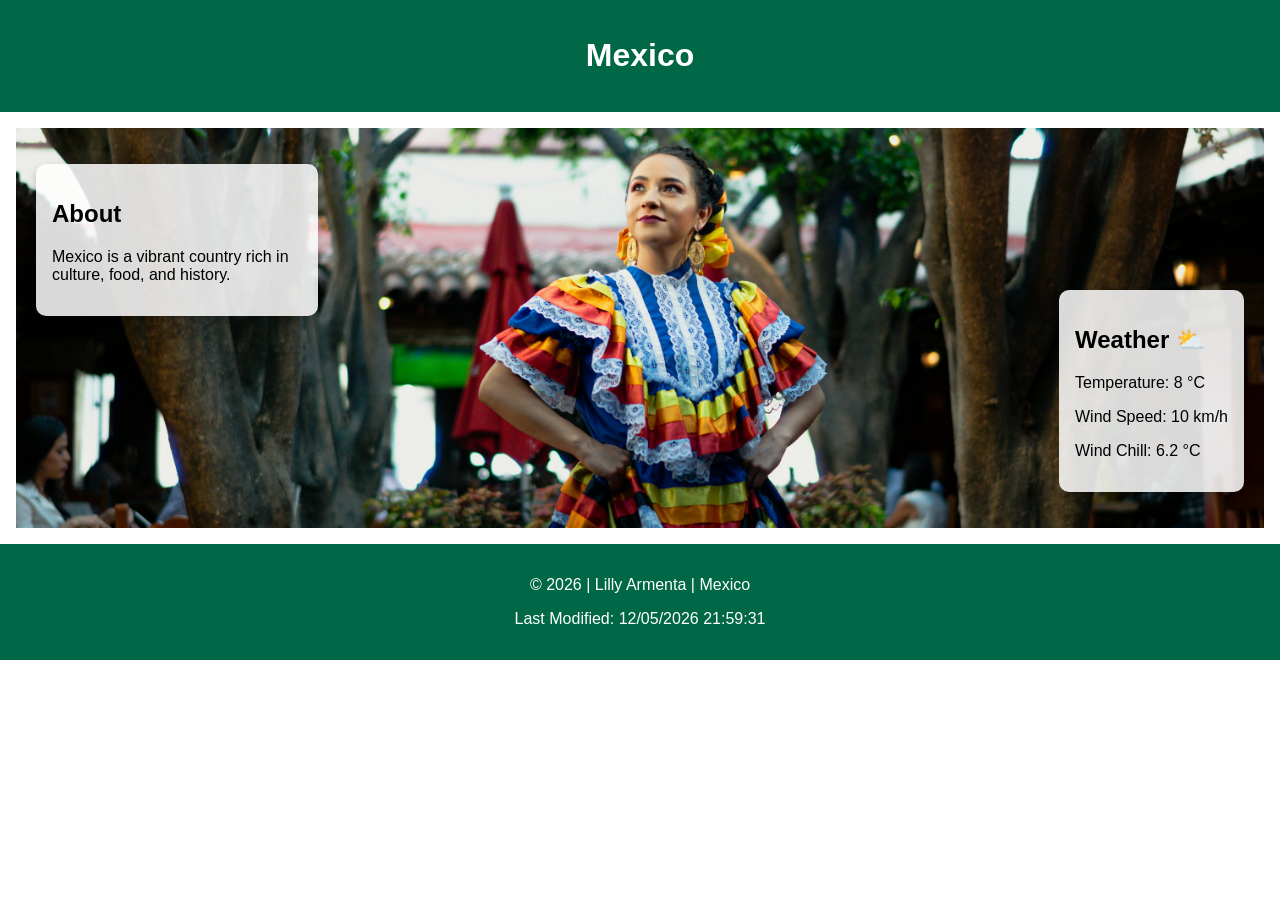
==== place.html @ 345e4b07 "W03" ====
<!DOCTYPE html>
<html lang="en">
<head>
  <meta charset="UTF-8">
  <meta name="viewport" content="width=device-width, initial-scale=1.0">
  <title>Mexico Page</title>

  <link rel="stylesheet" href="styles/place.css">
  <script src="scripts/place.js" defer></script>
</head>

<body>

<header>
  <h1>Mexico</h1>
</header>

<main>

  <div class="hero">
    <picture>
      <source srcset="images/hero-small.webp" media="(max-width: 600px)">
      <source srcset="images/hero-medium.webp" media="(max-width: 1000px)">
      <img src="images/hero-large.webp" alt="Mexico landscape">
    </picture>

    <section class="about">
      <h2>About</h2>
      <p>Mexico is a vibrant country rich in culture, food, and history.</p>
    </section>

    <section class="weather">
      <h2 id="weather-title">Weather</h2>
      <p>Temperature: <span id="temp">8</span> °C</p>
      <p>Wind Speed: <span id="wind">10</span> km/h</p>
      <p>Wind Chill: <span id="windChill"></span></p>
    </section>
  </div>

</main>

<footer>
  <p>&copy; <span id="year"></span> | Lilly Armenta | Mexico</p>
  <p>Last Modified: <span id="lastModified"></span></p>
</footer>

</body>
</html>
---- styles/place.css ----
:root {
  --primary-color: #006847;
  --secondary-color: #ce1126;
  --accent-color: #ffffff;
}

body {
  font-family: Arial, sans-serif;
  margin: 0;
}

header, footer {
  text-align: center;
  padding: 1rem;
  background-color: var(--primary-color);
  color: white;
}

main {
  padding: 1rem;
}


.hero img {
  width: 100%;
  height: auto;
}

.about,
.weather {
  position: static;
  margin: 1rem 0;
  padding: 1rem;
  background: var(--accent-color);
  border-radius: 10px;
}


@media (min-width: 768px) {

  .hero {
    position: relative;
    height: 400px;
    overflow: hidden;
  }

  .hero img {
    width: 100%;
    height: 100%;
    object-fit: cover;
  }

  .about,
  .weather {
    position: absolute;
    max-width: 250px;
    background: rgba(255,255,255,0.85);
    box-shadow: 0 4px 10px rgba(0,0,0,0.2);
  }

  .about {
    top: 20px;
    left: 20px;
  }

  .weather {
    bottom: 20px;
    right: 20px;
  }

  #weather-title::after {
    content: " ⛅";
  }
}
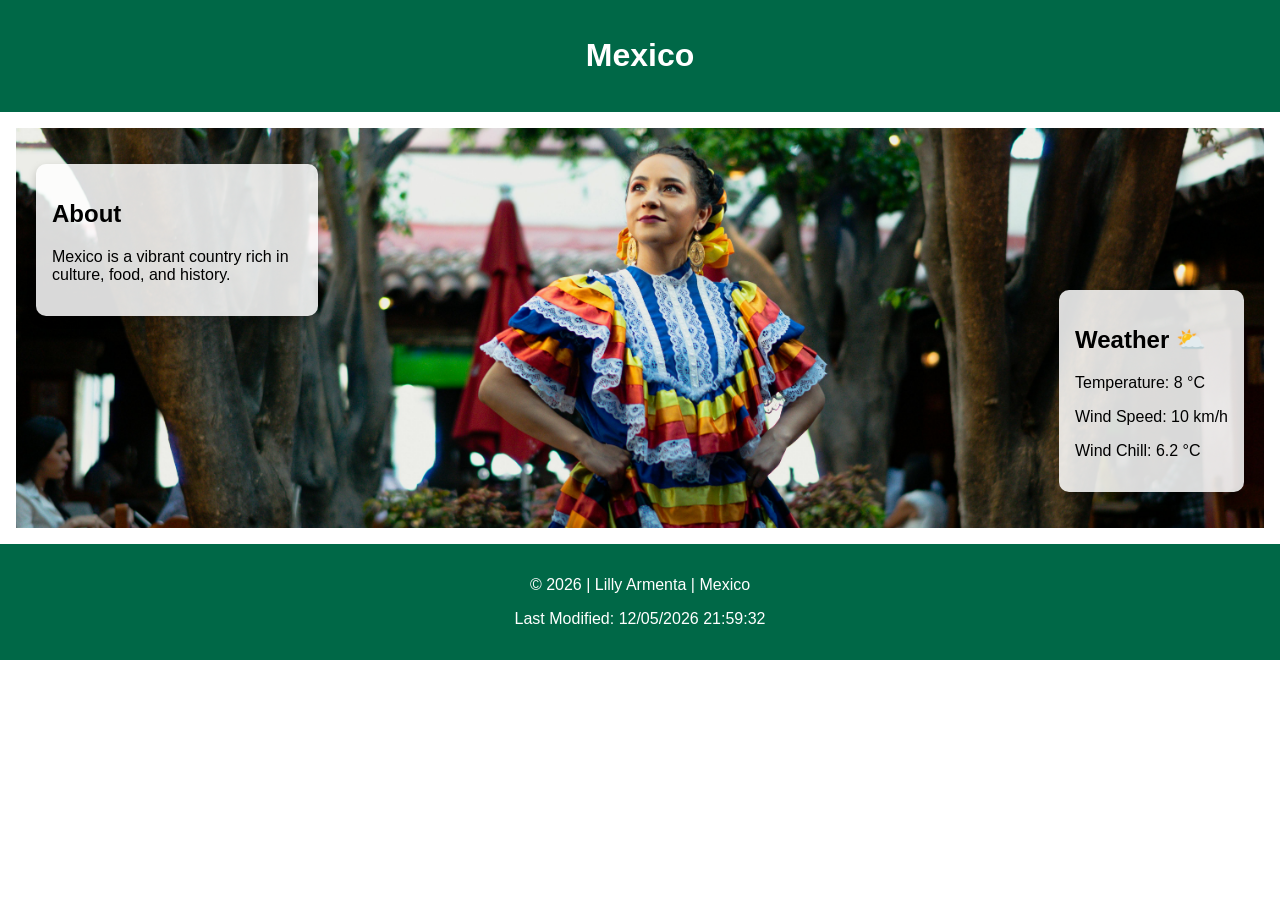
==== commit 5343c27b: "W03" ====
--- a/place.html
+++ b/place.html
@@ -3,6 +3,8 @@
 <head>
   <meta charset="UTF-8">
   <meta name="viewport" content="width=device-width, initial-scale=1.0">
+  <meta name="description" content="Explore Mexico's culture, history, and weather in this responsive web page project.">
+  <meta name="author" content="Tu Nombre Aquí">
   <title>Mexico Page</title>
 
   <link rel="stylesheet" href="styles/place.css">
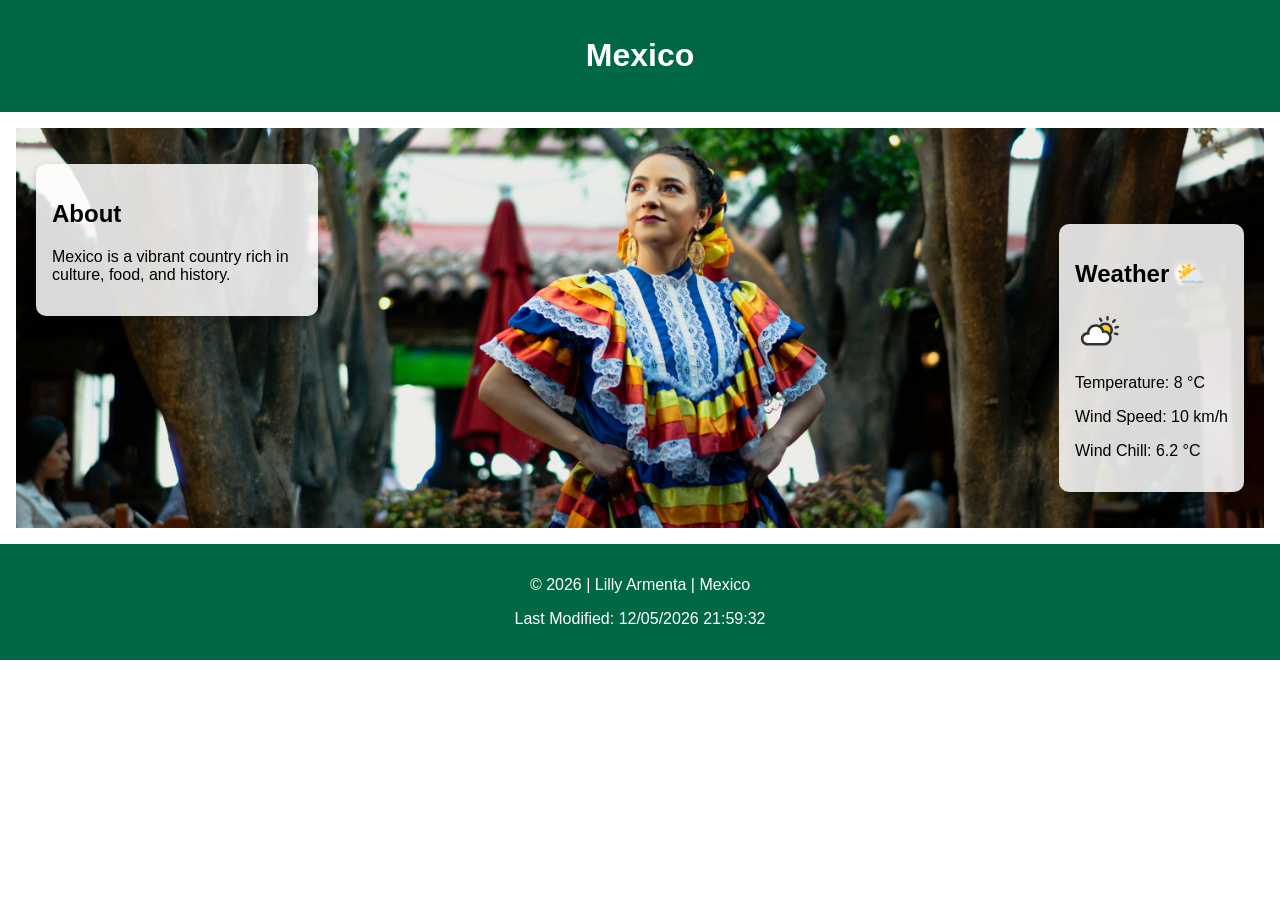
==== commit 44263022: "W03" ====
--- a/place.html
+++ b/place.html
@@ -4,7 +4,7 @@
   <meta charset="UTF-8">
   <meta name="viewport" content="width=device-width, initial-scale=1.0">
   <meta name="description" content="Explore Mexico's culture, history, and weather in this responsive web page project.">
-  <meta name="author" content="Tu Nombre Aquí">
+  <meta name="author" content="Lilly Armenta">
   <title>Mexico Page</title>
 
   <link rel="stylesheet" href="styles/place.css">
@@ -33,6 +33,7 @@
 
     <section class="weather">
       <h2 id="weather-title">Weather</h2>
+      <img src="images/weather.svg" alt="Weather icon" class="weather-icon">
       <p>Temperature: <span id="temp">8</span> °C</p>
       <p>Wind Speed: <span id="wind">10</span> km/h</p>
       <p>Wind Chill: <span id="windChill"></span></p>
--- a/styles/place.css
+++ b/styles/place.css
@@ -4,12 +4,14 @@
   --accent-color: #ffffff;
 }
 
+
 body {
   font-family: Arial, sans-serif;
   margin: 0;
 }
 
-header, footer {
+header,
+footer {
   text-align: center;
   padding: 1rem;
   background-color: var(--primary-color);
@@ -24,7 +26,9 @@
 .hero img {
   width: 100%;
   height: auto;
+  display: block;
 }
+
 
 .about,
 .weather {
@@ -35,6 +39,12 @@
   border-radius: 10px;
 }
 
+
+.weather-icon {
+  width: 50px !important;
+  height: 50px !important;
+  max-width: 50px;
+}
 
 @media (min-width: 768px) {
 
@@ -54,8 +64,8 @@
   .weather {
     position: absolute;
     max-width: 250px;
-    background: rgba(255,255,255,0.85);
-    box-shadow: 0 4px 10px rgba(0,0,0,0.2);
+    background: rgba(255, 255, 255, 0.85);
+    box-shadow: 0 4px 10px rgba(0, 0, 0, 0.2);
   }
 
   .about {
@@ -68,6 +78,10 @@
     right: 20px;
   }
 
+  .weather-icon {
+    display: none;
+  }
+
   #weather-title::after {
     content: " ⛅";
   }
